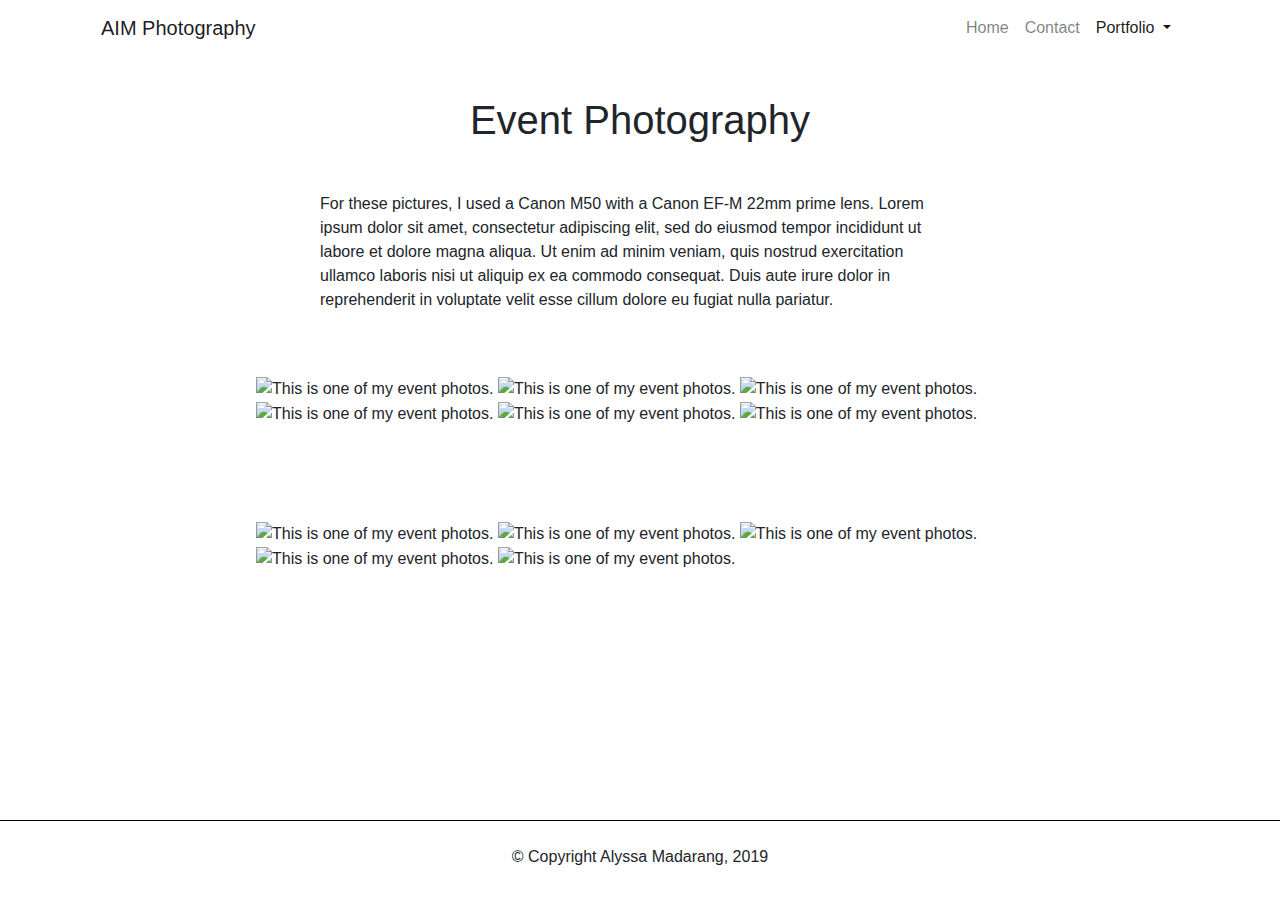
==== event.html @ 9e1b1442 "Upload html and css for content pages" ====
<!DOCTYPE html>
<!-- DEVELOPER: Alyssa Madarang, IS117-002, Spring 2019 ->
<!-- content project page (page #5) -->
<html lang="en">
<head>
    <meta name="viewport" content="width-device-width, initial-scale-1.0">
    <meta charset="UTF-8">
    <title>Portrait Photography</title>
    <script src="script.js"></script>
    <link rel="stylesheet" href="https://stackpath.bootstrapcdn.com/bootstrap/4.3.1/css/bootstrap.min.css" integrity="sha384-ggOyR0iXCbMQv3Xipma34MD+dH/1fQ784/j6cY/iJTQUOhcWr7x9JvoRxT2MZw1T" crossorigin="anonymous">
    <link rel="stylesheet" href="pages.css">
</head>
<body>
<header>
    <div class="container">
        <!-- Bootstrap Navbar -->
        <nav class="navbar navbar-expand-lg navbar-light">
            <a class="navbar-brand" href="index.html">AIM Photography</a>
            <button class="navbar-toggler" type="button" data-toggle="collapse" data-target="#navbarSupportedContent" aria-controls="navbarSupportedContent" aria-expanded="false" aria-label="Toggle navigation">
                <span class="navbar-toggler-icon"></span>
            </button>

            <div class="collapse navbar-collapse" id="navbarSupportedContent">
                <ul class="navbar-nav ml-lg-auto">
                    <li class="nav-item">
                        <a class="nav-link" href="index.html">Home <span class="sr-only">(current)</span></a>
                    </li>
                    <li class="nav-item">
                        <a class="nav-link" href="contact.html">Contact</a>
                    </li>
                    <!-- Dropdown menu -->
                    <li class="nav-item dropdown active">
                        <a class="nav-link dropdown-toggle" href="#" id="navbarDropdown" role="button" data-toggle="dropdown" aria-haspopup="true" aria-expanded="false">
                            Portfolio
                        </a>
                        <div class="dropdown-menu" aria-labelledby="navbarDropdown">
                            <a class="dropdown-item" href="portrait.html">Portraits</a>
                            <a class="dropdown-item" href="travel.html">Travel</a>
                            <a class="dropdown-item" href="event.html">Events</a>
                        </div>
                    </li>
                </ul>
            </div>
        </nav>
    </div>
</header>

</section>
<!-- script for navbar -->
<script src="https://code.jquery.com/jquery-3.3.1.slim.min.js" integrity="sha384-q8i/X+965DzO0rT7abK41JStQIAqVgRVzpbzo5smXKp4YfRvH+8abtTE1Pi6jizo" crossorigin="anonymous"></script>
<script src="https://cdnjs.cloudflare.com/ajax/libs/popper.js/1.14.7/umd/popper.min.js" integrity="sha384-UO2eT0CpHqdSJQ6hJty5KVphtPhzWj9WO1clHTMGa3JDZwrnQq4sF86dIHNDz0W1" crossorigin="anonymous"></script>
<script src="https://stackpath.bootstrapcdn.com/bootstrap/4.3.1/js/bootstrap.min.js" integrity="sha384-JjSmVgyd0p3pXB1rRibZUAYoIIy6OrQ6VrjIEaFf/nJGzIxFDsf4x0xIM+B07jRM" crossorigin="anonymous"></script>

<!-- Content section -->
<article id="content">
    <h1>Event Photography</h1>
    <div class="content-description">
        <p>For these pictures, I used a Canon M50 with a Canon EF-M 22mm prime lens. <!--Lorem ipsum used -->
            Lorem ipsum dolor sit amet, consectetur adipiscing elit, sed do eiusmod tempor incididunt ut labore et dolore magna aliqua. Ut enim ad minim veniam, quis nostrud
            exercitation ullamco laboris nisi ut aliquip ex ea commodo consequat. Duis aute irure dolor in reprehenderit in voluptate velit esse cillum dolore eu fugiat nulla pariatur.
        </p>
    </div>
</article>

<!-- responsive bootstrap images -->
<div id="images">
    <img src="media/event1.jpg" class="img-fluid" alt="This is one of my event photos.">
    <img src="media/event2.jpg" class="img-fluid" alt="This is one of my event photos.">
    <img src="media/event3.jpg" class="img-fluid" alt="This is one of my event photos.">
    <img src="media/event4.jpg" class="img-fluid" alt="This is one of my event photos.">
    <img src="media/event5.jpg" class="img-fluid" alt="This is one of my event photos.">
    <img src="media/event6.jpg" class="img-fluid" alt="This is one of my event photos.">
<br><br><br><br><br>
    <img src="media/event8.jpg" class="img-fluid" alt="This is one of my event photos.">
    <img src="media/event9.jpg" class="img-fluid" alt="This is one of my event photos.">
    <img src="media/event10.jpg" class="img-fluid" alt="This is one of my event photos.">
    <img src="media/event11.jpg" class="img-fluid" alt="This is one of my event photos.">
    <img src="media/event12.jpg" class="img-fluid" alt="This is one of my event photos.">
</div>


</body>
<!-- Bootstrap fixed navbar footer-->
<footer>
    <div class="navbar navbar-default navbar-fixed-bottom">
        <p>&copy; Copyright Alyssa Madarang, 2019</p>
    </div>
</footer>
</html>
---- pages.css ----
/*DEVELOPER: Alyssa Madarang, IS117-002, Spring 2019 */
/* stylesheet for the content pages */

html {
    margin: 0;
}

header {
    positon: absolute;
    margin: 0;
    z-index: 10;
    width: 100%;
}

body {
    padding-bottom: 8em;
}
.container {
    width: 100%;
}


#content h1 {
    padding-top: 1em;
    padding-bottom: 1em;
    text-align: center;
}

#content .content-description {
    margin: auto;
    display: block;
    padding: 0 25% 3em 25%;
}

#images {
    display: block;
    margin: 0 20%;
}




/* sticky footer */
footer .navbar-fixed-bottom {
    position: fixed;
    background-color: white;
    border-top: black solid 1px;
    height: 5em;
    bottom: 0;
    width: 100%;
}

footer .navbar-fixed-bottom p {
    padding-top: 1em;
    padding-bottom: 1em;
    text-align: center;
    width:100%;
}

/* MEDIA QUERIES */

/* tablet portrait */
@media only screen and (max-width: 959px) {

    #content .content-description {
        margin: auto;
        display: block;
        padding: 0 20% 3em 20%;
    }

}

/* mobile landscape */
@media only screen and (max-width: 767px) {


    #content h1 {
        font-size: 2.3em;
        padding-top: 1em;
        padding-bottom: 1em;
        text-align: center;
    }



    #content .content-description {
        margin: auto;
        display: block;
        padding: 0 15% 3em 15%;
    }

    #images {
        display: block;
        margin: 0 15%;
    }

}

/* mobile portrait */
@media only screen and (max-width: 479px) {

    #content h1 {
        font-size: 2em;
        padding-top: 1em;
        padding-bottom: 1em;
        text-align: center;
    }

    #content .content-description {
        font-size: 0.9em;
        margin: auto;
        display: block;
        padding: 0 10% 3em 10%;
    }

    #images {
        display: block;
        margin: 0 10%;
    }
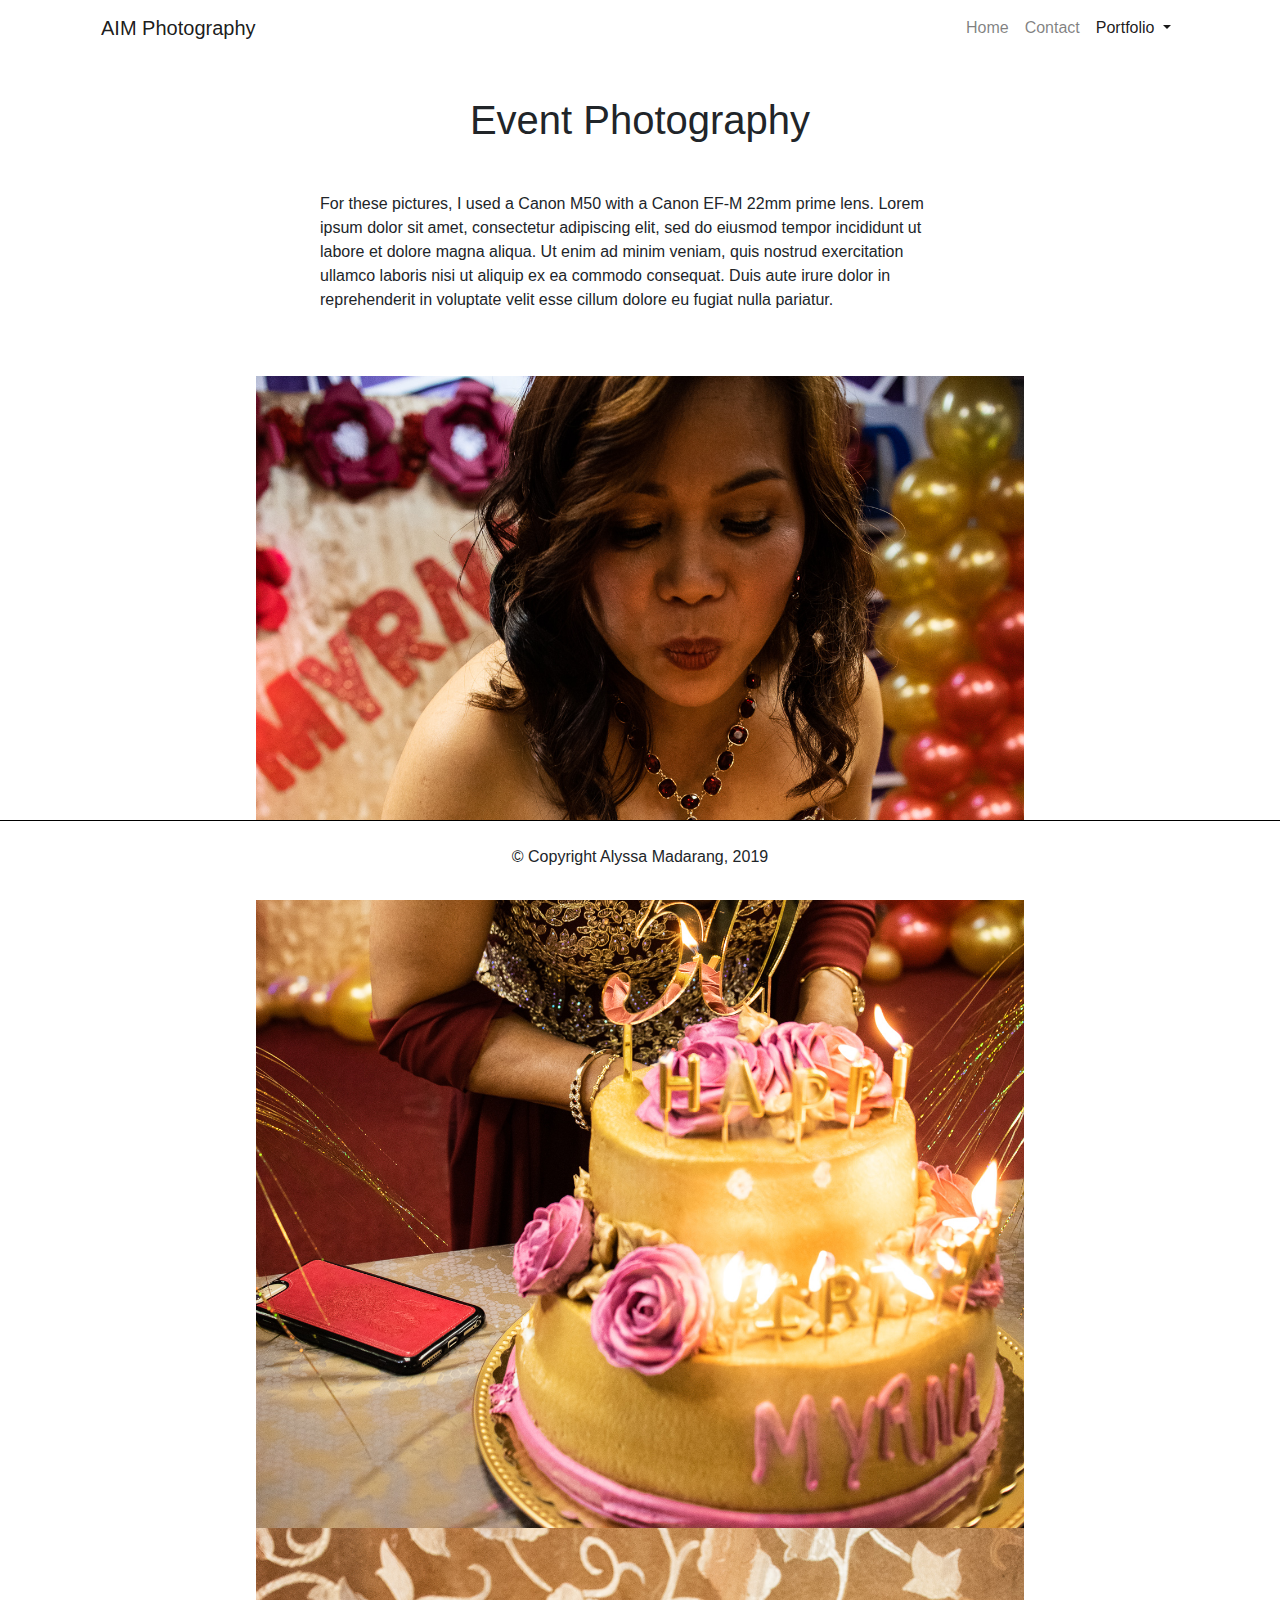
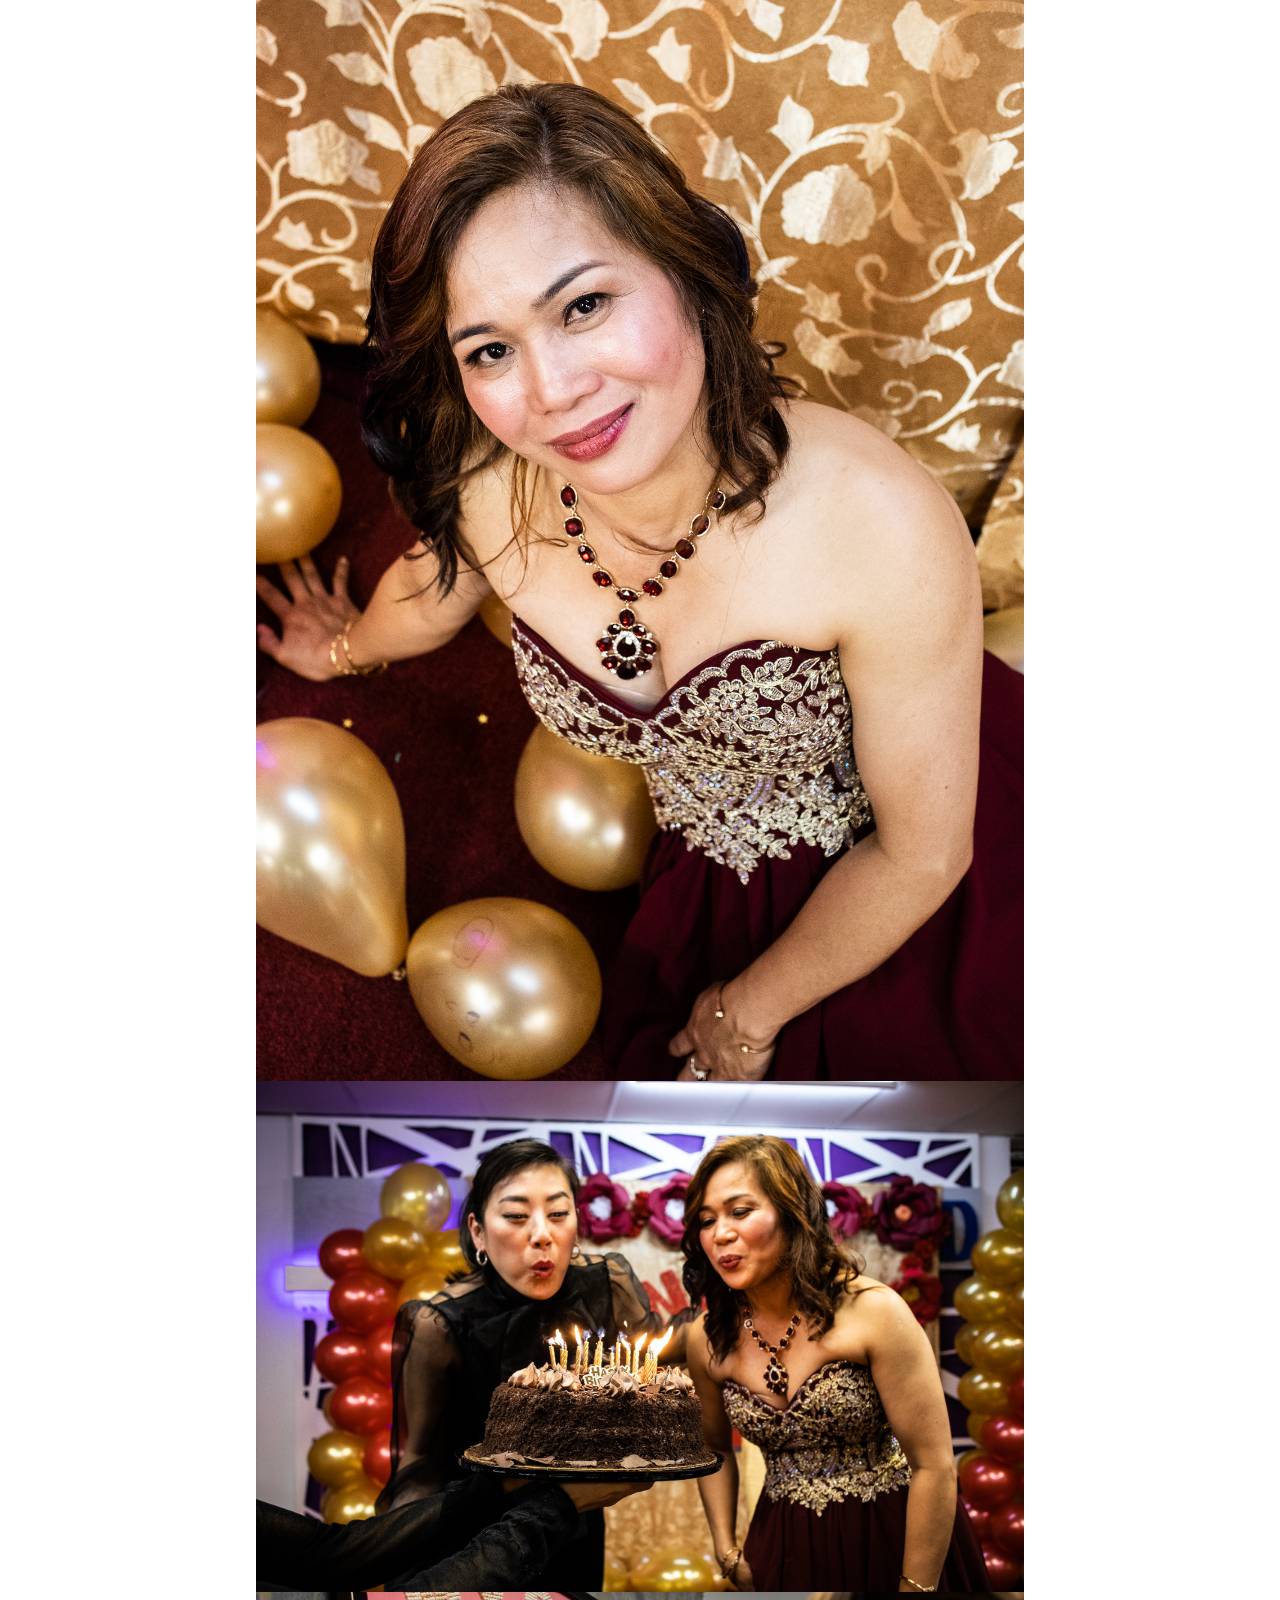
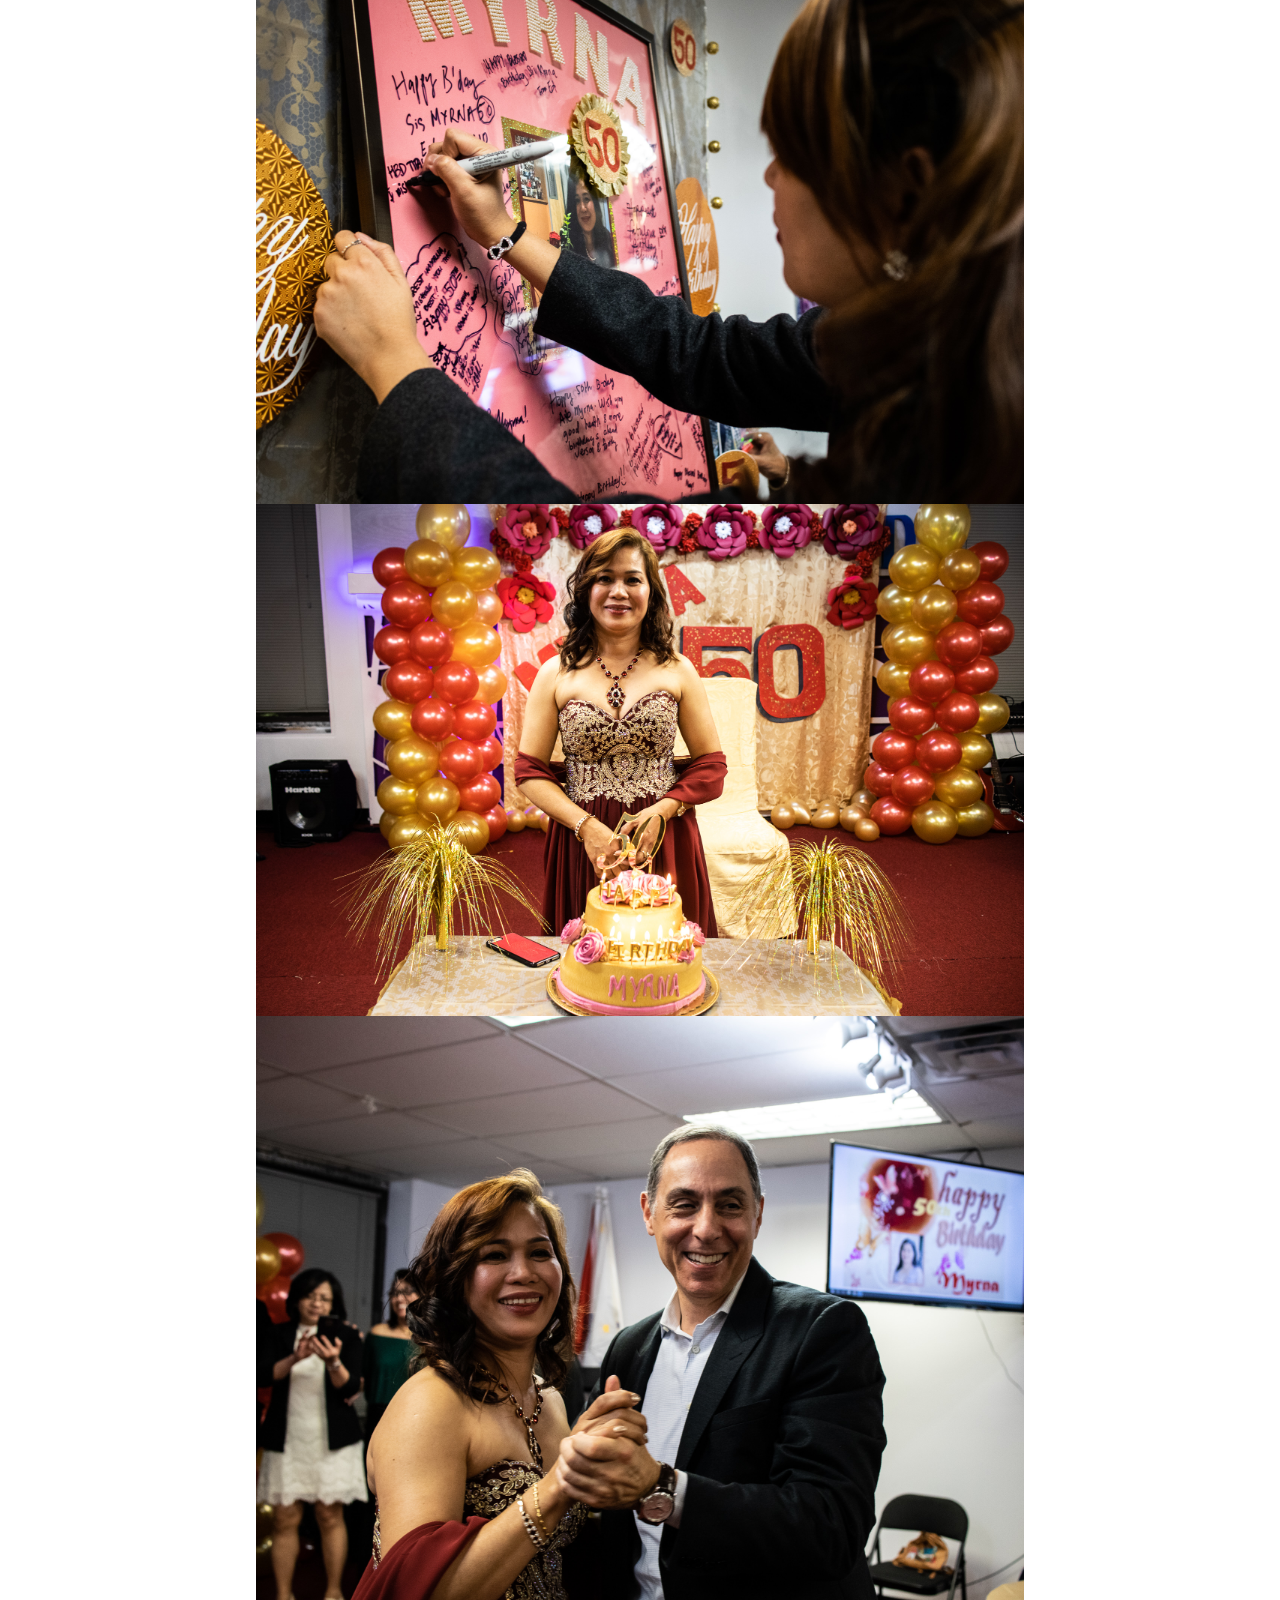
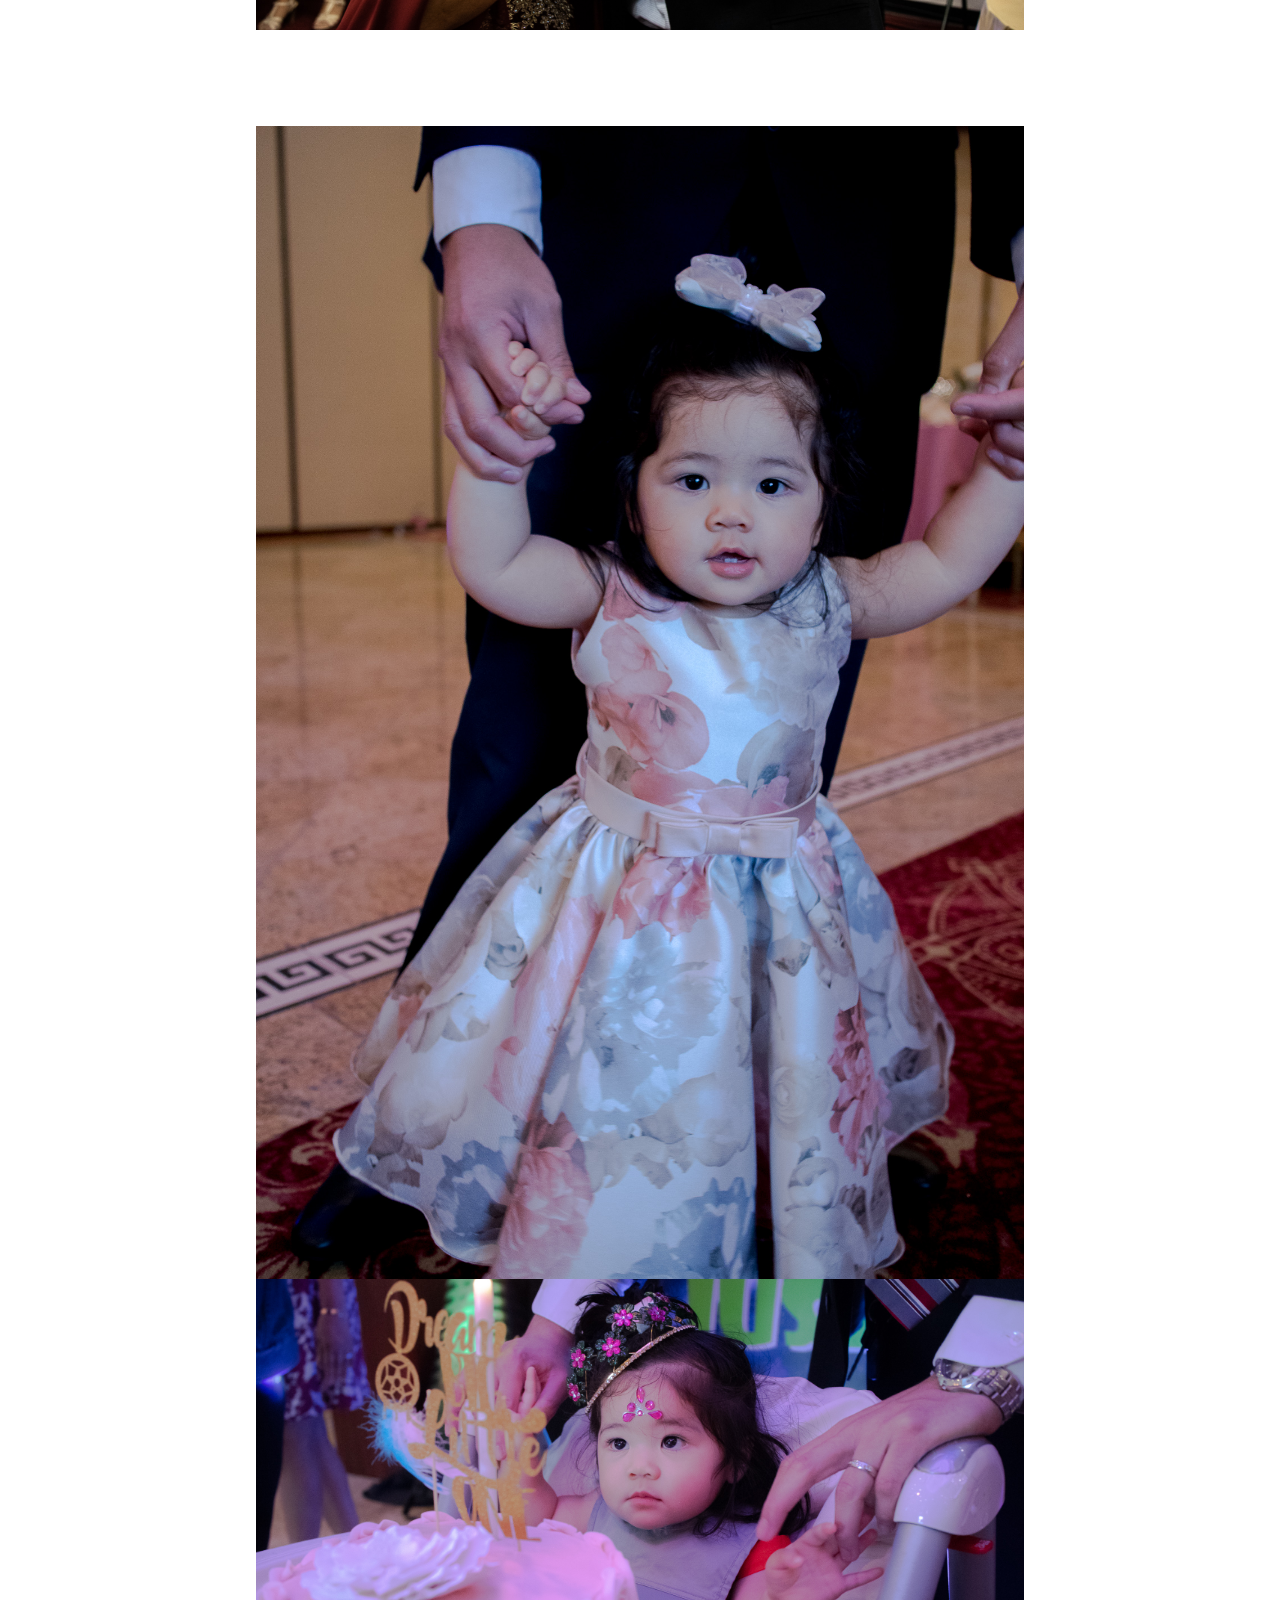
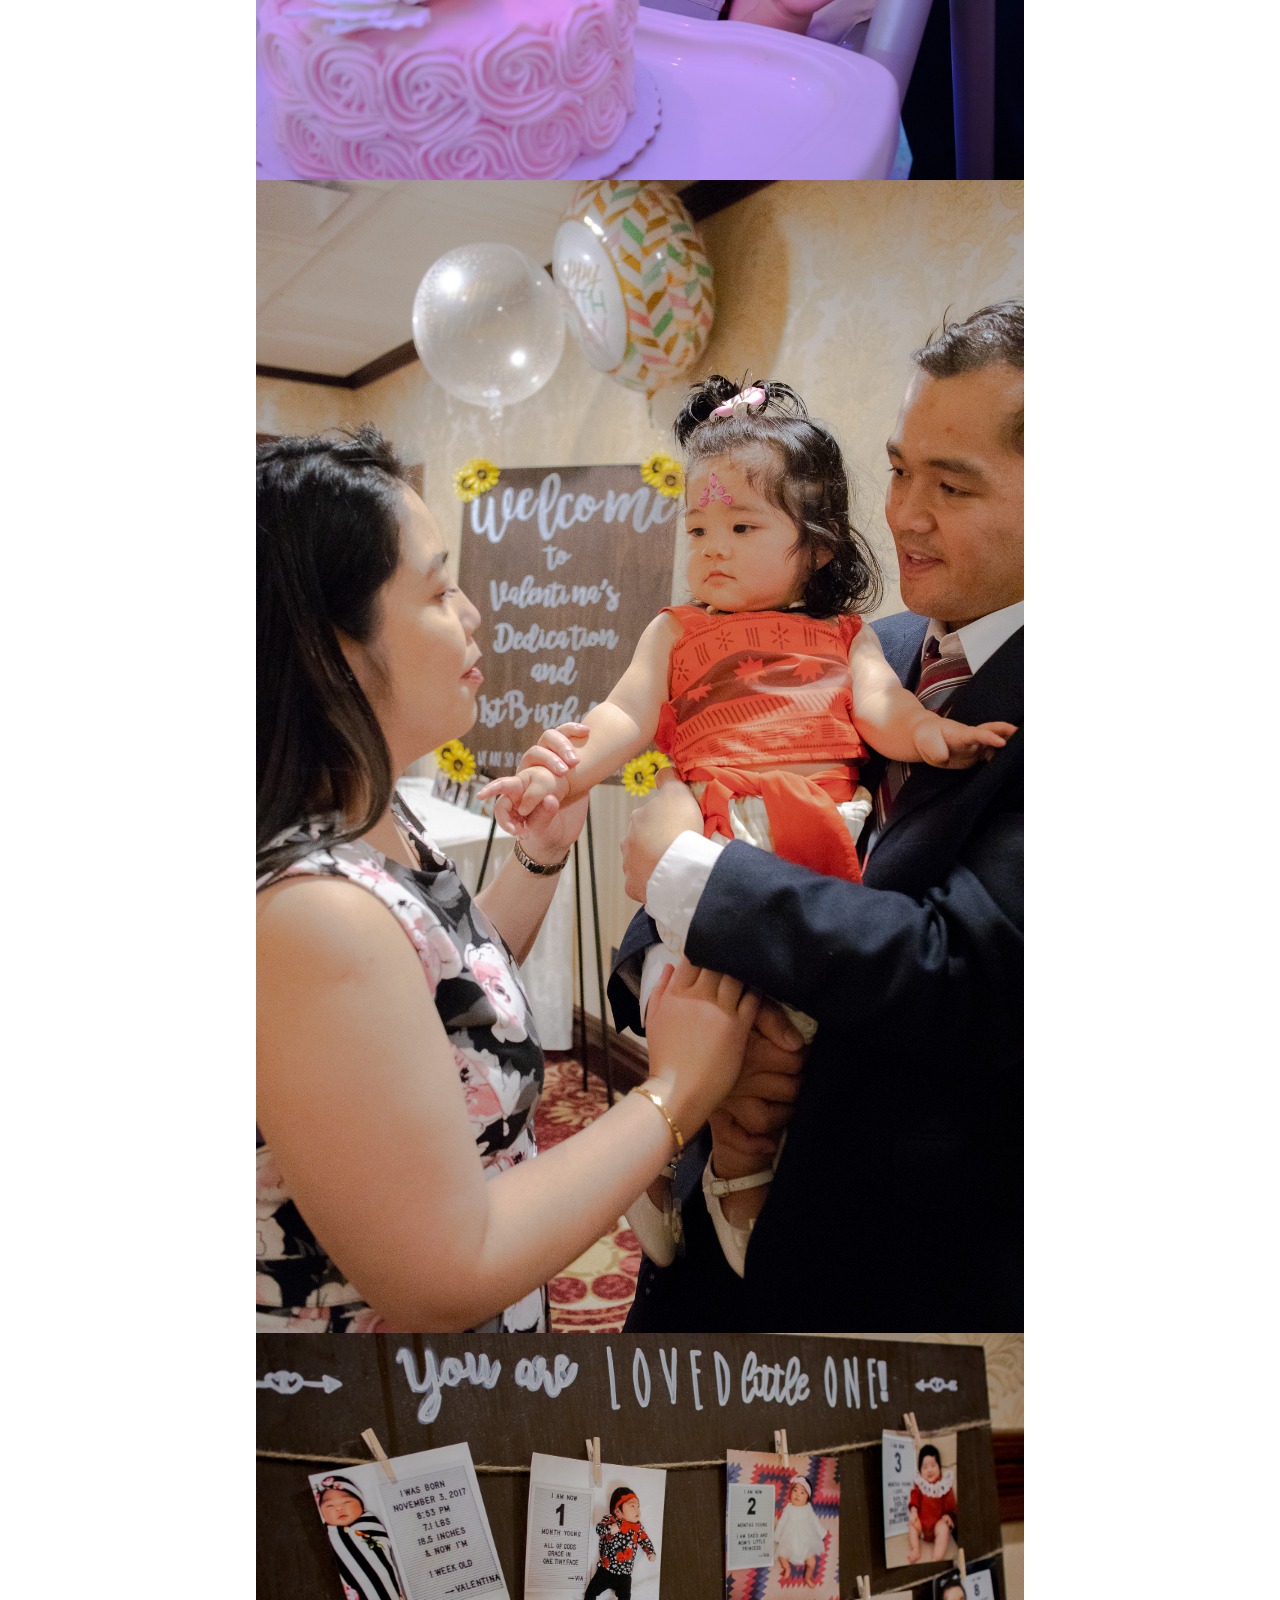
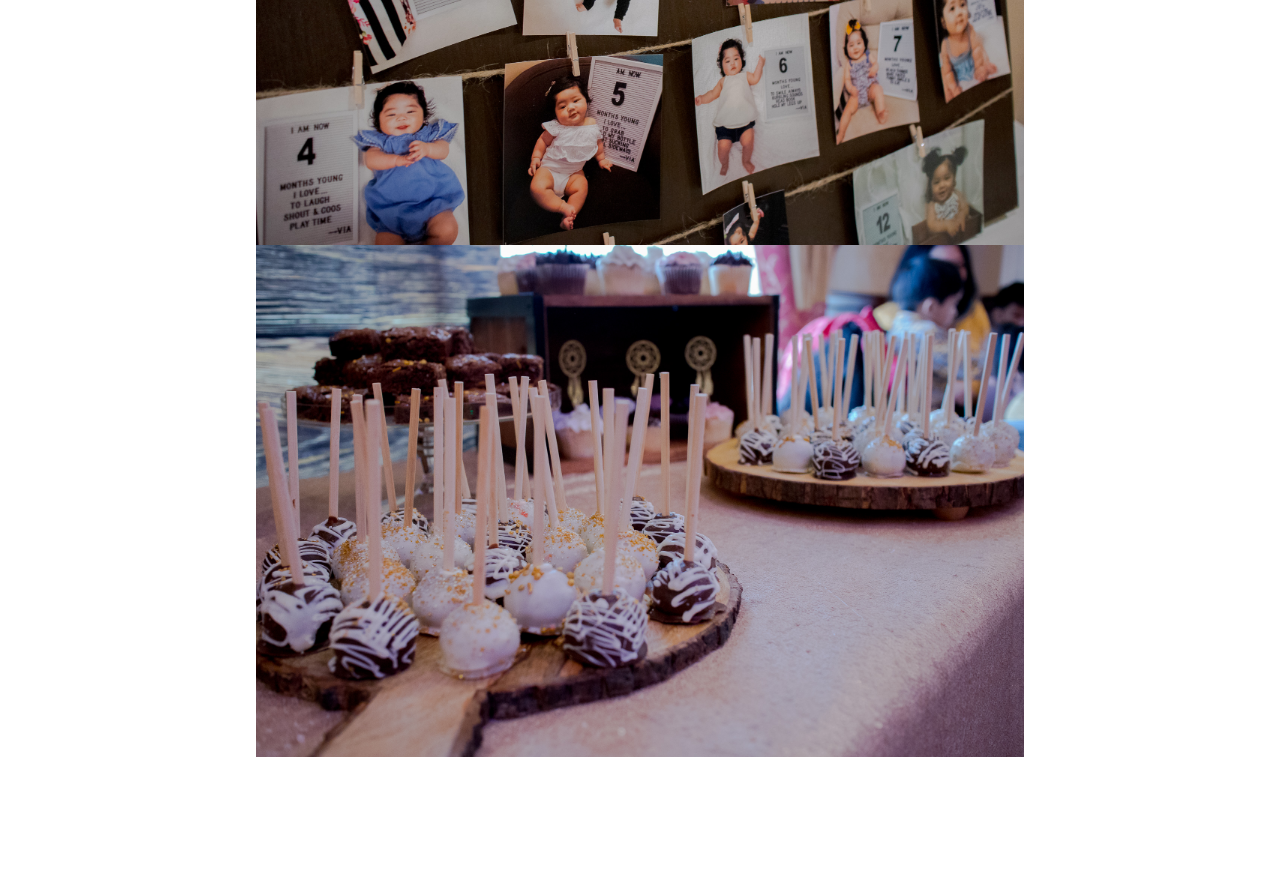
==== commit d8d708c1: "Update img source links." ====
--- a/event.html
+++ b/event.html
@@ -64,18 +64,18 @@
 
 <!-- responsive bootstrap images -->
 <div id="images">
-    <img src="media/event1.jpg" class="img-fluid" alt="This is one of my event photos.">
-    <img src="media/event2.jpg" class="img-fluid" alt="This is one of my event photos.">
-    <img src="media/event3.jpg" class="img-fluid" alt="This is one of my event photos.">
-    <img src="media/event4.jpg" class="img-fluid" alt="This is one of my event photos.">
-    <img src="media/event5.jpg" class="img-fluid" alt="This is one of my event photos.">
-    <img src="media/event6.jpg" class="img-fluid" alt="This is one of my event photos.">
+    <img src="event1.jpg" class="img-fluid" alt="This is one of my event photos.">
+    <img src="event2.jpg" class="img-fluid" alt="This is one of my event photos.">
+    <img src="event3.jpg" class="img-fluid" alt="This is one of my event photos.">
+    <img src="event4.jpg" class="img-fluid" alt="This is one of my event photos.">
+    <img src="event5.jpg" class="img-fluid" alt="This is one of my event photos.">
+    <img src="event6.jpg" class="img-fluid" alt="This is one of my event photos.">
 <br><br><br><br><br>
-    <img src="media/event8.jpg" class="img-fluid" alt="This is one of my event photos.">
-    <img src="media/event9.jpg" class="img-fluid" alt="This is one of my event photos.">
-    <img src="media/event10.jpg" class="img-fluid" alt="This is one of my event photos.">
-    <img src="media/event11.jpg" class="img-fluid" alt="This is one of my event photos.">
-    <img src="media/event12.jpg" class="img-fluid" alt="This is one of my event photos.">
+    <img src="event8.jpg" class="img-fluid" alt="This is one of my event photos.">
+    <img src="event9.jpg" class="img-fluid" alt="This is one of my event photos.">
+    <img src="event10.jpg" class="img-fluid" alt="This is one of my event photos.">
+    <img src="event11.jpg" class="img-fluid" alt="This is one of my event photos.">
+    <img src="event12.jpg" class="img-fluid" alt="This is one of my event photos.">
 </div>
 
 
@@ -86,4 +86,4 @@
         <p>&copy; Copyright Alyssa Madarang, 2019</p>
     </div>
 </footer>
-</html>+</html>
